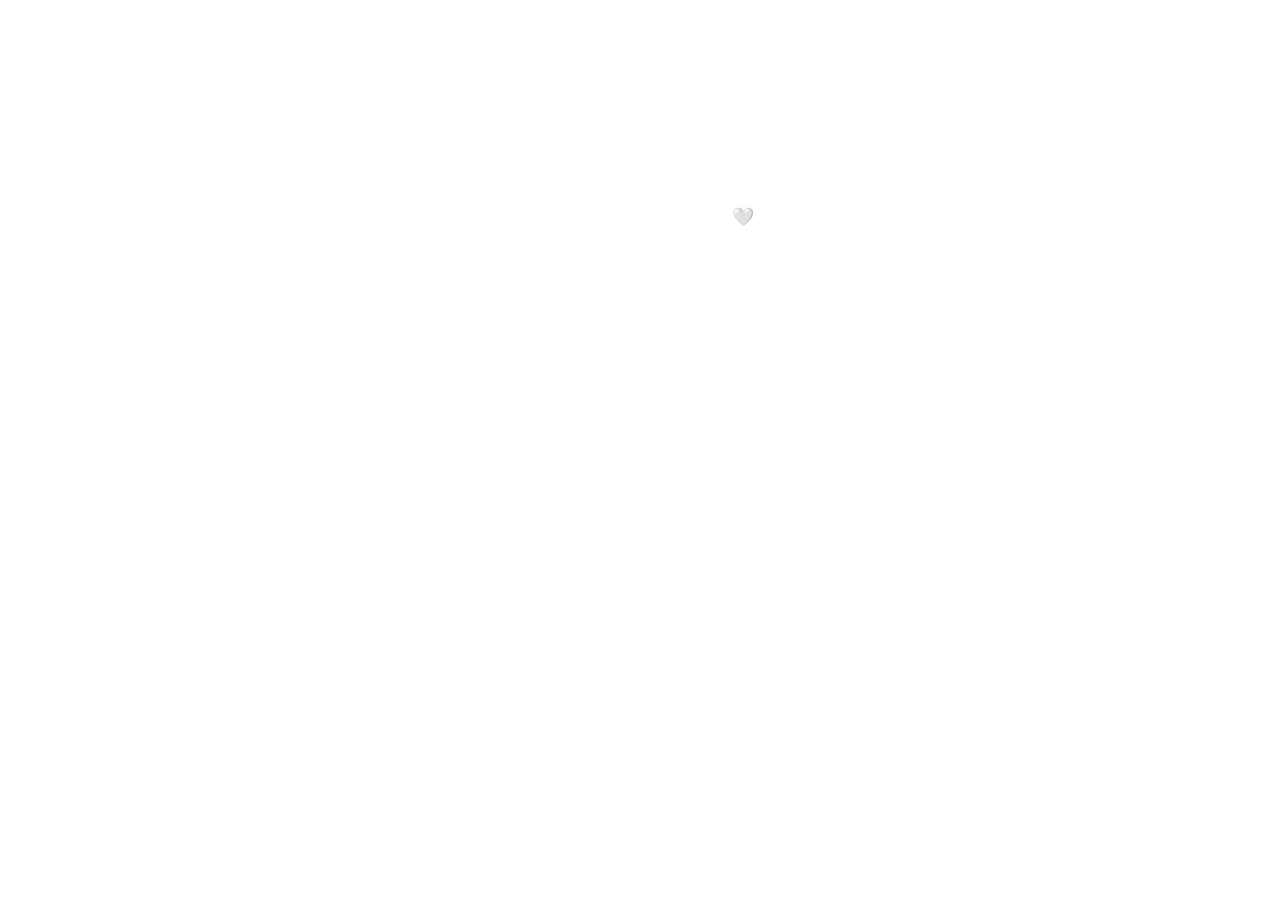
==== index.html @ 60b7f286 "Add files via upload" ====
<!DOCTYPE html>
<html lang="en">
<head>
    <meta charset="UTF-8">
    <meta name="viewport" content="width=device-width, initial-scale=1.0">
    <title>Happy 6th Month of Love 🤍</title>
    <link rel="stylesheet" href="style.css">
    <link href="https://googleapis.com" rel="stylesheet">
</head>
<body>

    <!-- FLOATING HEARTS BACKGROUND -->
    <div class="heart-container">
        <span class="floating-heart" style="left: 10%; animation-delay: 0s;">❤️</span>
        <span class="floating-heart" style="left: 23%; animation-delay: 2.5s;">💖</span>
        <span class="floating-heart" style="left: 40%; animation-delay: 1s;">💕</span>
        <span class="floating-heart" style="left: 55%; animation-delay: 4s;">❤️</span>
        <span class="floating-heart" style="left: 72%; animation-delay: 1.8s;">💗</span>
        <span class="floating-heart" style="left: 88%; animation-delay: 3.2s;">💖</span>
    </div>

    <!-- BACKGROUND IMAGE -->
    <div class="bg"></div>

    <!-- ---------- LOCKSCREEN PAGE ---------- -->
    <div class="lockscreen" id="lockscreen-page">
        <div class="time">
            <h1 id="clock">00:00</h1>
            <p>Happy 6th Month of Love 🤍</p>
        </div>

        <h2>Enter Passcode</h2>
        <div class="dots">
            <span></span>
            <span></span>
            <span></span>
            <span></span>
            <span></span>
            <span></span>
        </div>

        <div class="keypad">
            <button onclick="press(1)">1</button>
            <button onclick="press(2)">2</button>
            <button onclick="press(3)">3</button>

            <button onclick="press(4)">4</button>
            <button onclick="press(5)">5</button>
            <button onclick="press(6)">6</button>

            <button onclick="press(7)">7</button>
            <button onclick="press(8)">8</button>
            <button onclick="press(9)">9</button>

            <div></div>
            <button onclick="press(0)">0</button>
            <button onclick="erase()">⌫</button>
        </div>
        <p id="wrong"></p>
    </div>

    <!-- ---------- SURPRISE PAGE ---------- -->
    <div class="surprise" id="surprise-page" style="display: none;">
        <button class="music-btn">🎵 Play Our Song</button>
        
        <div class="container">
            <div class="slideshow">
                <div class="story-bar"><div class="progress"></div></div>
                <!-- Palitan ang src ng totoong larawan mo -->
                <img src="images/photo1.jpg" alt="Our Photo"> 
            </div>

            <div class="envelope-wrapper" onclick="openEnvelope()">
                <div class="envelope">
                    <div class="flap"></div>
                    <div class="letter-paper">
                        <p>Para sa aking mahal...</p>
                    </div>
                    <div class="body"></div>
                </div>
            </div>

            <div class="letter" id="love-letter">
                <h2>Happy 6th Month of Love</h2>
                <p>Grabe ang bilis no, parang kahapon lang, "boss" pa tawag ko sayo hahaha.</p>
                <p>Sobrang thankful ko love, na nakilala kita. Pinaramdam mo sakin kung paano kasaya magmahal ulit. Ikaw lang ang nagparamdam sakin na walang maling magmahal ng kapwa natin.</p>
                <p>Sayo ko lang naranasan na ipagmalaki ako at ipakilala sa mga kaibigan at pamilay mo.</p>
            </div>
        </div>
    </div>

    <script src="script.js"></script>
</body>
</html>
---- style.css ----
* {
    margin: 0;
    padding: 0;
    box-sizing: border-box;
    font-family: 'Poppins', sans-serif;
}

/* ---------- PASSCODE PAGE ---------- */

body {
    height: 100vh;
    overflow: hidden;
}

.bg {
    position: fixed;
    inset: 0;
    background: url("images/bg.jpg") center center/cover no-repeat;
    filter: blur(8px) brightness(.55);
    transform: scale(1.08);
}

.lockscreen {
    position: relative;
    z-index: 2;

    height: 100vh;

    display: flex;
    flex-direction: column;
    justify-content: center;
    align-items: center;

    color: white;
}

.time {
    text-align: center;
    margin-bottom: 35px;
}

.time h1 {
    font-size: 68px;
    font-weight: 300;
}

.time p {
    font-size: 18px;
}

.lockscreen h2 {
    margin-bottom: 15px;
}

.dots {
    display: flex;
    gap: 15px;
    margin: 25px;
}

.dots span {
    width: 18px;
    height: 18px;
    border: 2px solid white;
    border-radius: 50%;
}

.fill {
    background: white;
}

.keypad {
    display: grid;
    grid-template-columns: repeat(3, 90px);
    gap: 18px;
}

.keypad button {
    width: 80px;
    height: 80px;

    border: none;
    border-radius: 50%;

    background: rgba(255, 255, 255, .18);

    color: white;

    font-size: 28px;

    backdrop-filter: blur(10px);

    cursor: pointer;

    transition: .3s;
}

.keypad button:hover {
    background: #ffb8cf;
}

#wrong {
    color: #ffd4df;
    margin-top: 25px;
    font-weight: 600;
}

/* ---------- SURPRISE PAGE ---------- */

.surprise {
    position: relative;
    z-index: 1; /* Mas mababa kaysa sa mga puso */
    overflow-y: auto;
    background: linear-gradient(180deg,
            #ffe7f0,
            #fff7fb,
            #ffffff);
}

.container {

    width: 100%;
    max-width: 1000px;

    margin: auto;

    display: flex;
    flex-direction: column;
    align-items: center;

    padding: 30px 20px 80px;

}

/* MUSIC BUTTON */

.music-btn {

    position: fixed;

    top: 20px;
    right: 20px;

    z-index: 999;

    border: none;

    padding: 14px 24px;

    border-radius: 50px;

    background: white;

    color: #ff5a91;

    font-weight: 600;

    cursor: pointer;

    box-shadow: 0 10px 25px rgba(0, 0, 0, .12);

}

/* SLIDESHOW */

.slideshow {

    width: 100%;
    max-width: 700px;

    height: 430px;

    overflow: hidden;

    border-radius: 30px;

    background: white;

    box-shadow: 0 15px 40px rgba(0, 0, 0, .15);

}

.slideshow img {

    width: 100%;
    height: 100%;

    object-fit: contain;

    background: #fff;

    transition: 1s;

}

/* ENVELOPE */

.envelope-wrapper {

    margin-top: 45px;

    cursor: pointer;

}

.envelope {

    position: relative;

    width: 320px;

    height: 220px;

}

.body {

    position: absolute;

    bottom: 0;

    width: 100%;

    height: 150px;

    background: #ffc8db;

    border-radius: 0 0 20px 20px;

}

.flap {

    position: absolute;

    width: 100%;
    height: 120px;

    background: #ffb5d1;

    clip-path: polygon(0 0, 100% 0, 50% 100%);

    transform-origin: top;

    transition: 1s;

    z-index: 5;

}

.letter-paper {

    position: absolute;

    left: 10%;
    top: 30px;

    width: 80%;
    height: 170px;

    background: white;

    border-radius: 15px;

    display: flex;
    flex-direction: column;
    justify-content: center;
    align-items: center;

    text-align: center;

    transition: 1s;

    box-shadow: 0 10px 25px rgba(0, 0, 0, .15);

}

.open .flap {

    transform: rotateX(180deg);

}

.open .letter-paper {

    transform: translateY(-120px);

}

/* LETTER */

.letter {

    display: none;

    width: 100%;
    max-width: 800px;

    margin-top: 40px;

    padding: 35px;

    border-radius: 25px;

    background: white;

    line-height: 2;

    box-shadow: 0 15px 35px rgba(0, 0, 0, .12);

    animation: fade .8s;

}

.letter h2 {

    text-align: center;

    color: #ff4f88;

    margin-bottom: 25px;

}

@keyframes fade {

    from {

        opacity: 0;
        transform: translateY(25px);

    }

    to {

        opacity: 1;
        transform: translateY(0);

    }

}

/* PHONE */

@media(max-width:768px) {

    .slideshow {

        position: relative;

        width: 100%;

        max-width: 700px;

        height: 430px;

        overflow: hidden;

        border-radius: 30px;

        background: white;

        box-shadow: 0 15px 40px rgba(0, 0, 0, .15);

    }

    .envelope {

        transform: scale(.9);

    }

    .letter {

        padding: 25px;

        font-size: 15px;

    }

}

.story-bar {

    position: absolute;

    top: 15px;

    left: 15px;

    width: calc(100% - 30px);

    height: 6px;

    background: rgba(255, 255, 255, .4);

    border-radius: 50px;

    overflow: hidden;

    z-index: 10;

}

.progress {

    width: 0%;

    height: 100%;

    background: white;

}

/* ---------- FLOATING HEARTS EFFECT ---------- */

.heart-container {
    position: fixed;
    inset: 0;
    pointer-events: none; /* Para ma-click pa rin ang mga button at envelope sa likod */
    overflow: hidden;
    z-index: 9999; /* Tinitiyak na nasa ibabaw ito ng lockscreen at surprise page */
}

.floating-heart {
    position: absolute;
    bottom: -50px;
    font-size: 24px;
    opacity: 0;
    animation: floatUp 6s linear infinite;
}

@keyframes floatUp {
    0% {
        bottom: -50px;
        opacity: 0;
        transform: translateX(0) scale(0.6) rotate(0deg);
    }
    15% {
        opacity: 0.7;
    }
    85% {
        opacity: 0.7;
    }
    100% {
        bottom: 105vh;
        opacity: 0;
        transform: translateX(60px) scale(1.2) rotate(25deg);
    }
}
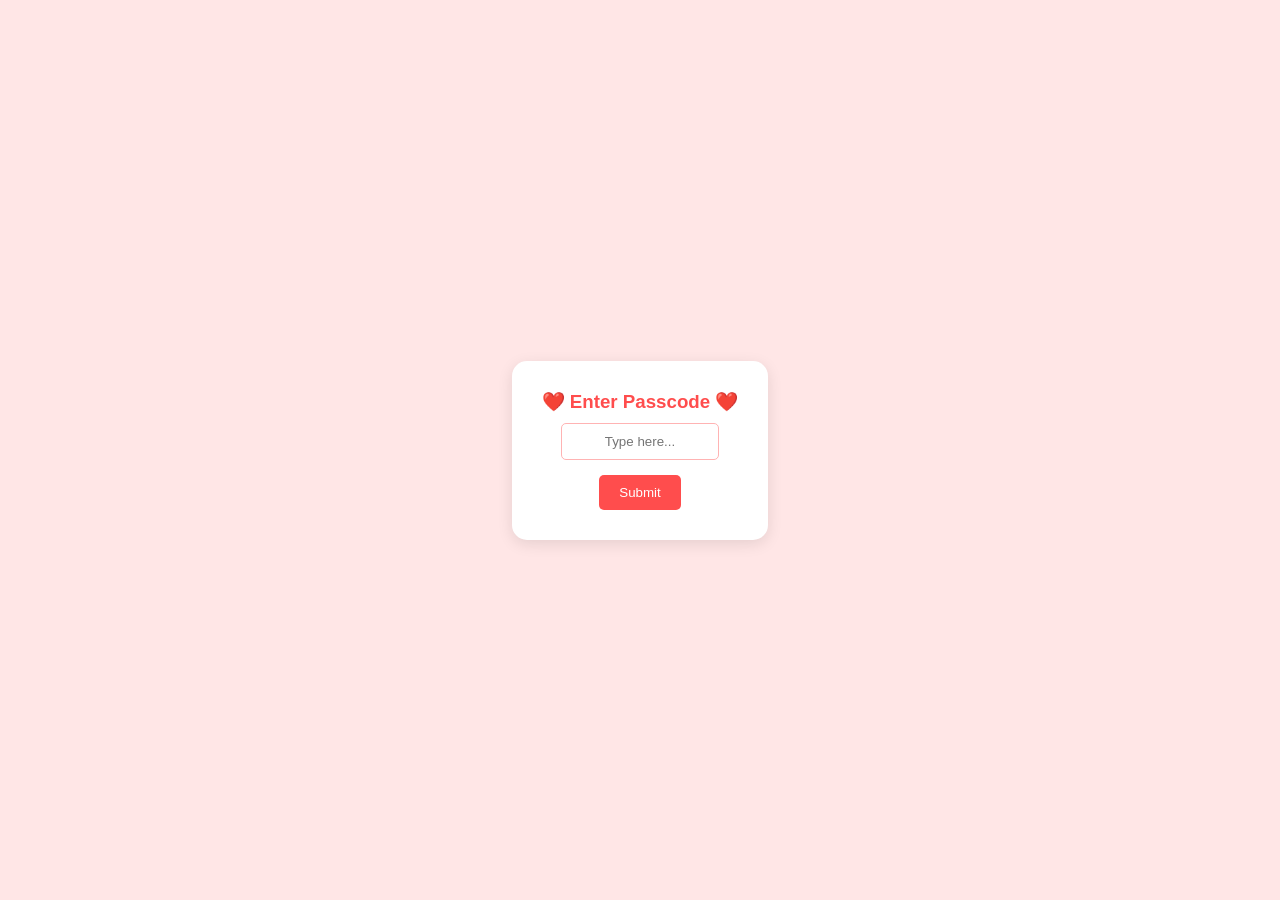
==== commit 6dfcc03c: "Revise index.html for new design and functionality" ====
--- a/index.html
+++ b/index.html
@@ -3,92 +3,71 @@
 <head>
     <meta charset="UTF-8">
     <meta name="viewport" content="width=device-width, initial-scale=1.0">
-    <title>Happy 6th Month of Love 🤍</title>
-    <link rel="stylesheet" href="style.css">
-    <link href="https://googleapis.com" rel="stylesheet">
+    <title>Para Sa Iyo</title>
+    <!-- I-link ang iyong CSS file dito -->
+    <link rel="stylesheet" href="style.css"> 
+    
+    <style>
+        /* Disenyo para sa Passcode Overlay Box */
+        #lock-screen {
+            position: fixed;
+            top: 0; left: 0; width: 100%; height: 100%;
+            background-color: #ffe6e6;
+            display: flex; flex-direction: column;
+            justify-content: center; align-items: center;
+            z-index: 9999;
+        }
+        .login-box {
+            background: white; padding: 30px;
+            border-radius: 15px; box-shadow: 0 4px 15px rgba(0,0,0,0.1);
+            text-align: center; font-family: sans-serif;
+        }
+        .login-box input {
+            padding: 10px; width: 80%; margin-top: 10px;
+            border: 1px solid #ffb3b3; border-radius: 5px; text-align: center;
+        }
+        .login-box button {
+            margin-top: 15px; padding: 10px 20px;
+            background-color: #ff4d4d; color: white;
+            border: none; border-radius: 5px; cursor: pointer;
+        }
+    </style>
 </head>
 <body>
 
-    <!-- FLOATING HEARTS BACKGROUND -->
-    <div class="heart-container">
-        <span class="floating-heart" style="left: 10%; animation-delay: 0s;">❤️</span>
-        <span class="floating-heart" style="left: 23%; animation-delay: 2.5s;">💖</span>
-        <span class="floating-heart" style="left: 40%; animation-delay: 1s;">💕</span>
-        <span class="floating-heart" style="left: 55%; animation-delay: 4s;">❤️</span>
-        <span class="floating-heart" style="left: 72%; animation-delay: 1.8s;">💗</span>
-        <span class="floating-heart" style="left: 88%; animation-delay: 3.2s;">💖</span>
-    </div>
-
-    <!-- BACKGROUND IMAGE -->
-    <div class="bg"></div>
-
-    <!-- ---------- LOCKSCREEN PAGE ---------- -->
-    <div class="lockscreen" id="lockscreen-page">
-        <div class="time">
-            <h1 id="clock">00:00</h1>
-            <p>Happy 6th Month of Love 🤍</p>
-        </div>
-
-        <h2>Enter Passcode</h2>
-        <div class="dots">
-            <span></span>
-            <span></span>
-            <span></span>
-            <span></span>
-            <span></span>
-            <span></span>
-        </div>
-
-        <div class="keypad">
-            <button onclick="press(1)">1</button>
-            <button onclick="press(2)">2</button>
-            <button onclick="press(3)">3</button>
-
-            <button onclick="press(4)">4</button>
-            <button onclick="press(5)">5</button>
-            <button onclick="press(6)">6</button>
-
-            <button onclick="press(7)">7</button>
-            <button onclick="press(8)">8</button>
-            <button onclick="press(9)">9</button>
-
-            <div></div>
-            <button onclick="press(0)">0</button>
-            <button onclick="erase()">⌫</button>
-        </div>
-        <p id="wrong"></p>
-    </div>
-
-    <!-- ---------- SURPRISE PAGE ---------- -->
-    <div class="surprise" id="surprise-page" style="display: none;">
-        <button class="music-btn">🎵 Play Our Song</button>
-        
-        <div class="container">
-            <div class="slideshow">
-                <div class="story-bar"><div class="progress"></div></div>
-                <!-- Palitan ang src ng totoong larawan mo -->
-                <img src="images/photo1.jpg" alt="Our Photo"> 
-            </div>
-
-            <div class="envelope-wrapper" onclick="openEnvelope()">
-                <div class="envelope">
-                    <div class="flap"></div>
-                    <div class="letter-paper">
-                        <p>Para sa aking mahal...</p>
-                    </div>
-                    <div class="body"></div>
-                </div>
-            </div>
-
-            <div class="letter" id="love-letter">
-                <h2>Happy 6th Month of Love</h2>
-                <p>Grabe ang bilis no, parang kahapon lang, "boss" pa tawag ko sayo hahaha.</p>
-                <p>Sobrang thankful ko love, na nakilala kita. Pinaramdam mo sakin kung paano kasaya magmahal ulit. Ikaw lang ang nagparamdam sakin na walang maling magmahal ng kapwa natin.</p>
-                <p>Sayo ko lang naranasan na ipagmalaki ako at ipakilala sa mga kaibigan at pamilay mo.</p>
-            </div>
+    <!-- 🔒 ITO ANG LOGIN BOX NA LALABAS SA PHONE AT PC -->
+    <div id="lock-screen">
+        <div class="login-box">
+            <h3 style="color: #ff4d4d;">❤️ Enter Passcode ❤️</h3>
+            <input type="password" id="passcode-input" placeholder="Type here...">
+            <br>
+            <button onclick="checkPasscode()">Submit</button>
+            <p id="error-msg" style="color: red; font-size: 14px; margin-top: 10px; display: none;">Maling passcode! Subukan ulit.</p>
         </div>
     </div>
 
-    <script src="script.js"></script>
+    <!-- 🎈 ANG IYONG ORIGINAL NA NILALAMAN (MGA PUSO, KANTA, LARAWAN) -->
+    <div id="main-content">
+        <!-- Ilagay mo rito ang dating code ng iyong index.html (mga puso, player, etc.) -->
+    </div>
+
+    <!-- 📜 ANG JAVASCRIPT NA GAGANA SA PHONE AT PC -->
+    <script>
+        function checkPasscode() {
+            var input = document.getElementById("passcode-input").value;
+            var tamangPasscode = "1234"; // Palitan mo ito ng totoong password mo!
+
+            if (input === tamangPasscode) {
+                // Itatago ang login screen kapag tama ang password
+                document.getElementById("lock-screen").style.display = "none";
+            } else {
+                // Ipakita ang error message kung mali
+                document.getElementById("error-msg").style.display = "block";
+            }
+        }
+    </script>
+    
+    <!-- I-link ang hiwalay mong JS file kung may animation doon -->
+    <script src="script.js"></script> 
 </body>
 </html>
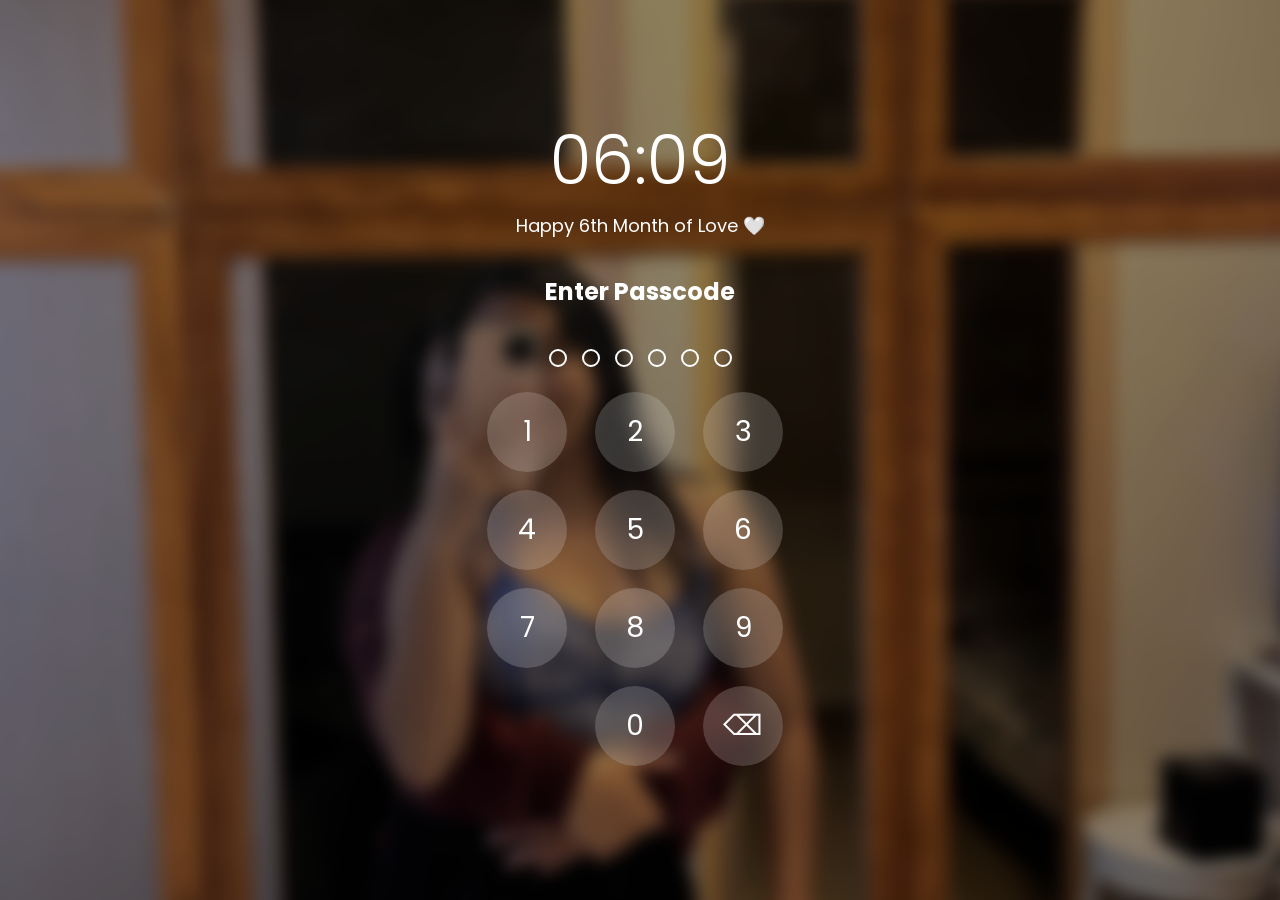
==== commit f7338140: "Update index.html" ====
--- a/index.html
+++ b/index.html
@@ -1,73 +1,74 @@
 <!DOCTYPE html>
 <html lang="en">
+
 <head>
+
     <meta charset="UTF-8">
     <meta name="viewport" content="width=device-width, initial-scale=1.0">
-    <title>Para Sa Iyo</title>
-    <!-- I-link ang iyong CSS file dito -->
-    <link rel="stylesheet" href="style.css"> 
-    
-    <style>
-        /* Disenyo para sa Passcode Overlay Box */
-        #lock-screen {
-            position: fixed;
-            top: 0; left: 0; width: 100%; height: 100%;
-            background-color: #ffe6e6;
-            display: flex; flex-direction: column;
-            justify-content: center; align-items: center;
-            z-index: 9999;
-        }
-        .login-box {
-            background: white; padding: 30px;
-            border-radius: 15px; box-shadow: 0 4px 15px rgba(0,0,0,0.1);
-            text-align: center; font-family: sans-serif;
-        }
-        .login-box input {
-            padding: 10px; width: 80%; margin-top: 10px;
-            border: 1px solid #ffb3b3; border-radius: 5px; text-align: center;
-        }
-        .login-box button {
-            margin-top: 15px; padding: 10px 20px;
-            background-color: #ff4d4d; color: white;
-            border: none; border-radius: 5px; cursor: pointer;
-        }
-    </style>
+
+    <title>Happy 6th Month of Love 🤍</title>
+
+    <link rel="stylesheet" href="style.css">
+
+    <link href="https://fonts.googleapis.com/css2?family=Poppins:wght@300;500;700&display=swap" rel="stylesheet">
+
 </head>
+
 <body>
 
-    <!-- 🔒 ITO ANG LOGIN BOX NA LALABAS SA PHONE AT PC -->
-    <div id="lock-screen">
-        <div class="login-box">
-            <h3 style="color: #ff4d4d;">❤️ Enter Passcode ❤️</h3>
-            <input type="password" id="passcode-input" placeholder="Type here...">
-            <br>
-            <button onclick="checkPasscode()">Submit</button>
-            <p id="error-msg" style="color: red; font-size: 14px; margin-top: 10px; display: none;">Maling passcode! Subukan ulit.</p>
+    <div class="bg"></div>
+
+    <div class="lockscreen">
+
+        <div class="time">
+
+            <h1 id="clock">00:00</h1>
+
+            <p>Happy 6th Month of Love 🤍</p>
+
         </div>
+
+        <h2>Enter Passcode</h2>
+
+        <div class="dots">
+
+            <span></span>
+            <span></span>
+            <span></span>
+            <span></span>
+            <span></span>
+            <span></span>
+
+        </div>
+
+        <div class="keypad">
+
+            <button onclick="press(1)">1</button>
+            <button onclick="press(2)">2</button>
+            <button onclick="press(3)">3</button>
+
+            <button onclick="press(4)">4</button>
+            <button onclick="press(5)">5</button>
+            <button onclick="press(6)">6</button>
+
+            <button onclick="press(7)">7</button>
+            <button onclick="press(8)">8</button>
+            <button onclick="press(9)">9</button>
+
+            <div></div>
+
+            <button onclick="press(0)">0</button>
+
+            <button onclick="erase()">⌫</button>
+
+        </div>
+
+        <p id="wrong"></p>
+
     </div>
 
-    <!-- 🎈 ANG IYONG ORIGINAL NA NILALAMAN (MGA PUSO, KANTA, LARAWAN) -->
-    <div id="main-content">
-        <!-- Ilagay mo rito ang dating code ng iyong index.html (mga puso, player, etc.) -->
-    </div>
+    <script src="script.js"></script>
 
-    <!-- 📜 ANG JAVASCRIPT NA GAGANA SA PHONE AT PC -->
-    <script>
-        function checkPasscode() {
-            var input = document.getElementById("passcode-input").value;
-            var tamangPasscode = "1234"; // Palitan mo ito ng totoong password mo!
+</body>
 
-            if (input === tamangPasscode) {
-                // Itatago ang login screen kapag tama ang password
-                document.getElementById("lock-screen").style.display = "none";
-            } else {
-                // Ipakita ang error message kung mali
-                document.getElementById("error-msg").style.display = "block";
-            }
-        }
-    </script>
-    
-    <!-- I-link ang hiwalay mong JS file kung may animation doon -->
-    <script src="script.js"></script> 
-</body>
 </html>
